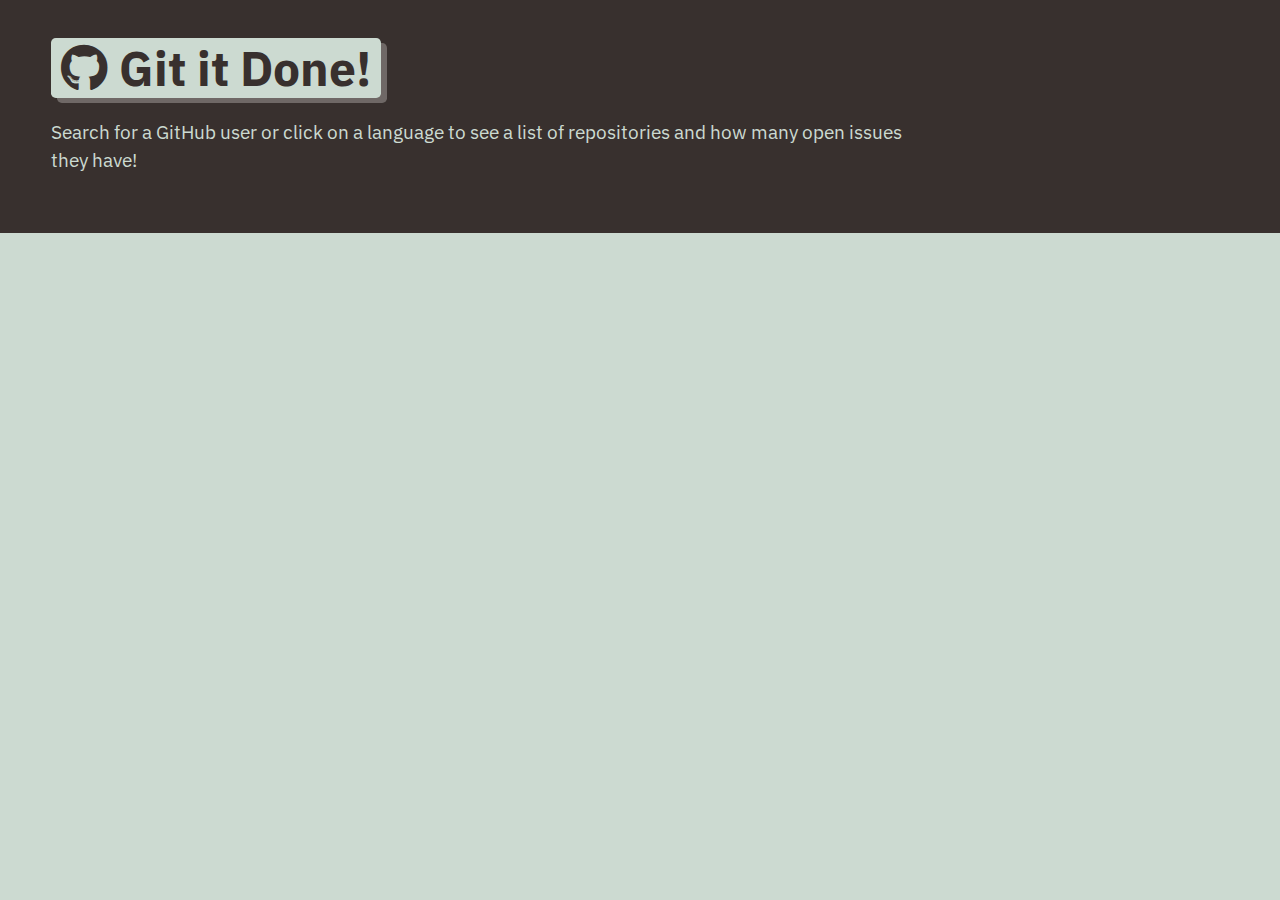
==== index.html @ be93f6a6 "initial commit, git ignore added" ====
<!DOCTYPE html>
<html lang="en">

<head>
  <meta charset="UTF-8">
  <meta name="viewport" content="width=device-width, initial-scale=1.0">
  <meta http-equiv="X-UA-Compatible" content="ie=edge">
  <link href="https://fonts.googleapis.com/css?family=IBM+Plex+Sans:400,400i,700&display=swap" rel="stylesheet">
  <link rel="stylesheet" href="https://cdnjs.cloudflare.com/ajax/libs/font-awesome/5.11.2/css/all.min.css">
  <link rel="stylesheet" href="./assets/css/style.css" />
  <title>Git it Done</title>
</head>

<body class="flex-column min-100-vh">
  <header class="hero">
    <h1 class="app-title"><i class="fab fa-github"></i> Git it Done!</h1>
    <p>Search for a GitHub user or click on a language to see a list of repositories and how many open issues they have!
    </p>
  </header>


  <main class="flex-row justify-space-between">

  </main>

</body>

</html>
---- assets/css/style.css ----
:root {
  --primary: #ccdad1;
  --secondary: #9caea9;
  --tertiary: #788585;
  --light-dark: #6f6866;
  --dark: #38302e;
  --border-radius: .3rem;
}

* {
  box-sizing: border-box;
}

body {
  background-color: var(--primary);
  margin: 0;
  padding: 0;
  font-family: "IBM Plex Sans", sans-serif;
  color: var(--dark);
  line-height: 1.5;
  font-size: 16px;
}

h1,
h2,
h3,
h4,
h5,
h6 {
  font-weight: 700;
  margin: 0;
  color: var(--dark);
  line-height: 1.25;
}

main {
  margin: 20px auto;
  width: 94%;
}

p {
  font-size: 1.2rem;
}

 .btn {
  font-size: 1.3rem;
  text-decoration:none;
  padding: 6px 5px;
  width: 100%;
  display: block;
  margin: 5px 0;
  border-radius: var(--border-radius);
  color: var(--primary);
  border: none;
  outline: none;
  background-color: var(--light-dark);
  box-shadow: 3px 3px var(--dark);
  transform: translate(-1px, -1px);
}

 .btn:hover {
  color: var(--primary);
  background-color: var(--tertiary);
  transform: translate(0, 0);
  box-shadow: 2px 2px var(--dark);
}

.btn-inline {
  display: inline;
}

.btn-back {
  border-radius: var(--border-radius);
  color: var(--primary);
  border: none;
  outline: none;
  background-color: var(--light-dark);
  box-shadow: 3px 3px var(--secondary);
  transform: translate(-1px, -1px);
  display: inline-block;
  width: auto;
  margin-top: 20px;
  padding: 15px;
  text-decoration: none;
  font-size: 1.2rem;
}

 .btn-back:hover {
  color: var(--primary);
  background-color: var(--tertiary);
  transform: translate(0, 0);
  box-shadow: 2px 2px var(--dark);
}

.hero {
  padding: 3% 4%;
  background-color: var(--dark);
  color: var(--primary);
}

.hero p {
  max-width: 75%;
}

.app-title {
  font-size: 3rem;
  background-color: var(--primary);
  color: var(--dark);
  padding: 0 10px;
  display: inline-block;
  border-radius: var(--border-radius);
  box-shadow: 6px 5px var(--light-dark);
}

.list-group {
  padding: 0;
  list-style: none;
}

.list-item {
  margin-bottom: 10px;
  padding: 1.5%;
  border-radius: var(--border-radius);
  background-color: var(--light-dark);
  color: var(--primary);
  text-decoration: none;
}

.list-item:hover {
  background-color: var(--dark);
}

.status-icon {
  padding: 2px 5px;
  margin: 0 5px;
  background-color: rgba(255,255,255, 1);
  border-radius: var(--border-radius);
}

.icon-danger {
  color: rgb(255, 70, 70);
}

.icon-success {
  color: rgb(29, 153, 255);
}

/* CARDS */
.card {
  margin: 0 0 20px 0;
  border: 3px solid var(--dark);
  border-radius: var(--border-radius);
}

.card-header {
  color: var(--primary);
  background-color: var(--dark);
  padding: 2.5%;
  border-radius: calc(.18rem - 1px) calc(.18rem - 1px) 0 0;
}

.card-body {
  padding: 2.5%;
}

/* FORM */
.form-label,
.form-input,
.form-textarea {
  display: block;
}

.form-label {
  font-size: 1.1rem;
  margin: 0 0 0 5px;
}

.form-input {
  width: 100%;
  padding: 3%;
  margin: 5px 0;
  font-size: 1.2rem;
  border: 2px solid var(--light-dark);
  border-radius: var(--border-radius);
}

/* HEIGHT / WIDTH UTILS */
.min-100-vh {
  min-height: 100vh;
}

.min-100-vw {
  min-width: 100vw;
}

/* FONT UTILS */
.text-uppercase {
  text-transform: uppercase;
}


/* FLEX CONTENT */
.flex-row {
  display: flex;
  flex-wrap: wrap;
}

.flex-column {
  display: flex;
  flex-direction: column;
  flex-wrap: wrap;
}

.justify-space-between {
  justify-content: space-between;
}

.justify-space-around {
  justify-content: space-around;
}

.justify-flex-start {
  justify-content: flex-start
}

.justify-flex-end {
  justify-content: flex-end;
}

.justify-center {
  justify-content: center;
}

.align-stretch {
  align-items: stretch;
}

.align-end {
  align-items: flex-end;
}

.align-center {
  align-items: center;
}

.col-auto {
  flex-grow: 1;
}

.col-1 {
  flex: 0 0 calc(100% * 1 / 12 - 2%);
}

.col-2 {
  flex: 0 0 calc(100% * 2 / 12 - 2%);
}

.col-3 {
  flex: 0 0 calc(100% * 3 / 12 - 2%);
}

.col-4 {
  flex: 0 0 calc(100% * 4 / 12 - 2%);
}

.col-5 {
  flex: 0 0 calc(100% * 5 / 12 - 2%);
}

.col-6 {
  flex: 0 0 calc(100% * 6 / 12 - 2%);
}

.col-7 {
  flex: 0 0 calc(100% * 7 / 12 - 2%);
}

.col-8 {
  flex: 0 0 calc(100% * 8 / 12 - 2%);
}

.col-9 {
  flex: 0 0 calc(100% * 9 / 12 - 2%);
}

.col-10 {
  flex: 0 0 calc(100% * 10 / 12 - 2%);
}

.col-11 {
  flex: 0 0 calc(100% * 11 / 12 - 2%);
}

.col-12 {
  flex: 0 0 100%;
}

/* col-sm */
@media screen and (min-width: 640px) {
  .col-sm-1 {
    flex: 0 0 calc(100% * 1 / 12 - 2%);
  }

  .col-sm-2 {
    flex: 0 0 calc(100% * 2 / 12 - 2%);
  }

  .col-sm-3 {
    flex: 0 0 calc(100% * 3 / 12 - 2%);
  }

  .col-sm-4 {
    flex: 0 0 calc(100% * 4 / 12 - 2%);
  }

  .col-sm-5 {
    flex: 0 0 calc(100% * 5 / 12 - 2%);
  }

  .col-sm-6 {
    flex: 0 0 calc(100% * 6 / 12 - 2%);
  }

  .col-sm-7 {
    flex: 0 0 calc(100% * 7 / 12 - 2%);
  }

  .col-sm-8 {
    flex: 0 0 calc(100% * 8 / 12 - 2%);
  }

  .col-sm-9 {
    flex: 0 0 calc(100% * 9 / 12 - 2%);
  }

  .col-sm-10 {
    flex: 0 0 calc(100% * 10 / 12 - 2%);
  }

  .col-sm-11 {
    flex: 0 0 calc(100% * 11 / 12 - 2%);
  }

  .col-sm-12 {
    flex: 0 0 100%;
  }
}


/* col-md */
@media screen and (min-width: 768px) {
  .col-md-1 {
    flex: 0 0 calc(100% * 1 / 12 - 2%);
  }

  .col-md-2 {
    flex: 0 0 calc(100% * 2 / 12 - 2%);
  }

  .col-md-3 {
    flex: 0 0 calc(100% * 3 / 12 - 2%);
  }

  .col-md-4 {
    flex: 0 0 calc(100% * 4 / 12 - 2%);
  }

  .col-md-5 {
    flex: 0 0 calc(100% * 5 / 12 - 2%);
  }

  .col-md-6 {
    flex: 0 0 calc(100% * 6 / 12 - 2%);
  }

  .col-md-7 {
    flex: 0 0 calc(100% * 7 / 12 - 2%);
  }

  .col-md-8 {
    flex: 0 0 calc(100% * 8 / 12 - 2%);
  }

  .col-md-9 {
    flex: 0 0 calc(100% * 9 / 12 - 2%);
  }

  .col-md-10 {
    flex: 0 0 calc(100% * 10 / 12 - 2%);
  }

  .col-md-11 {
    flex: 0 0 calc(100% * 11 / 12 - 2%);
  }

  .col-md-12 {
    flex: 0 0 100%;
  }
}

/* col-lg */
@media screen and (min-width: 992px) {
  .col-lg-1 {
    flex: 0 0 calc(100% * 1 / 12 - 2%);
  }

  .col-lg-2 {
    flex: 0 0 calc(100% * 2 / 12 - 2%);
  }

  .col-lg-3 {
    flex: 0 0 calc(100% * 3 / 12 - 2%);
  }

  .col-lg-4 {
    flex: 0 0 calc(100% * 4 / 12 - 2%);
  }

  .col-lg-5 {
    flex: 0 0 calc(100% * 5 / 12 - 2%);
  }

  .col-lg-6 {
    flex: 0 0 calc(100% * 6 / 12 - 2%);
  }

  .col-lg-7 {
    flex: 0 0 calc(100% * 7 / 12 - 2%);
  }

  .col-lg-8 {
    flex: 0 0 calc(100% * 8 / 12 - 2%);
  }

  .col-lg-9 {
    flex: 0 0 calc(100% * 9 / 12 - 2%);
  }

  .col-lg-10 {
    flex: 0 0 calc(100% * 10 / 12 - 2%);
  }

  .col-lg-11 {
    flex: 0 0 calc(100% * 11 / 12 - 2%);
  }

  .col-lg-12 {
    flex: 0 0 100%;
  }
}

/* col-xl */
@media screen and (min-width: 1200px) {
  .col-xl-1 {
    flex: 0 0 calc(100% * 1 / 12 - 2%);
  }

  .col-xl-2 {
    flex: 0 0 calc(100% * 2 / 12 - 2%);
  }

  .col-xl-3 {
    flex: 0 0 calc(100% * 3 / 12 - 2%);
  }

  .col-xl-4 {
    flex: 0 0 calc(100% * 4 / 12 - 2%);
  }

  .col-xl-5 {
    flex: 0 0 calc(100% * 5 / 12 - 2%);
  }

  .col-xl-6 {
    flex: 0 0 calc(100% * 6 / 12 - 2%);
  }

  .col-xl-7 {
    flex: 0 0 calc(100% * 7 / 12 - 2%);
  }

  .col-xl-8 {
    flex: 0 0 calc(100% * 8 / 12 - 2%);
  }

  .col-xl-9 {
    flex: 0 0 calc(100% * 9 / 12 - 2%);
  }

  .col-xl-10 {
    flex: 0 0 calc(100% * 10 / 12 - 2%);
  }

  .col-xl-11 {
    flex: 0 0 calc(100% * 11 / 12 - 2%);
  }

  .col-xl-12 {
    flex: 0 0 100%;
  }
}
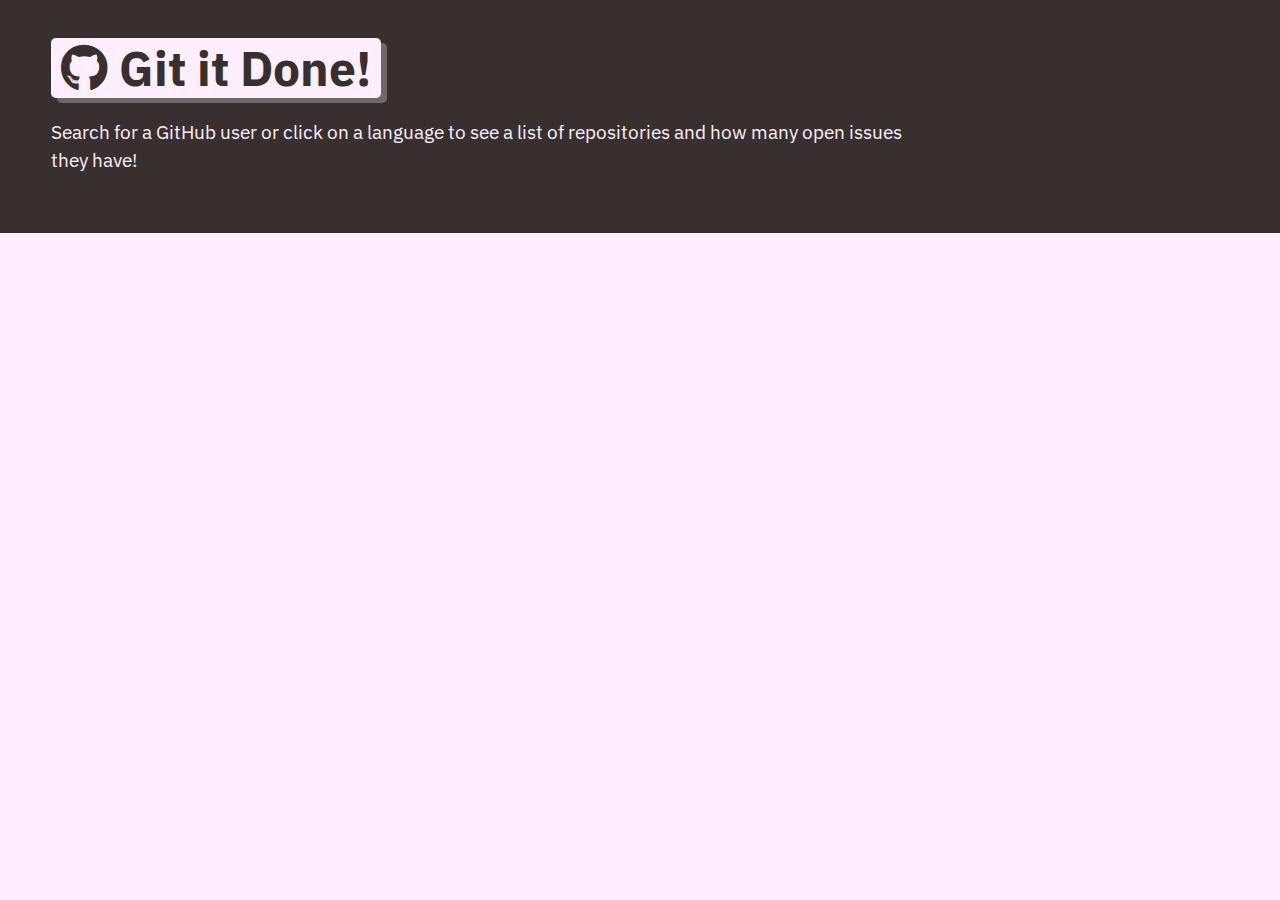
==== commit 3dbf61af: "formated api to github users. fetched the api and converted the response to json to read easier for " ====
--- a/index.html
+++ b/index.html
@@ -23,6 +23,6 @@
 
   </main>
 
+  <script src="./assets/js/homepage.js"></script>
 </body>
-
 </html>--- a/assets/css/style.css
+++ b/assets/css/style.css
@@ -1,5 +1,5 @@
 :root {
-  --primary: #ccdad1;
+  --primary: #ffeffc;
   --secondary: #9caea9;
   --tertiary: #788585;
   --light-dark: #6f6866;
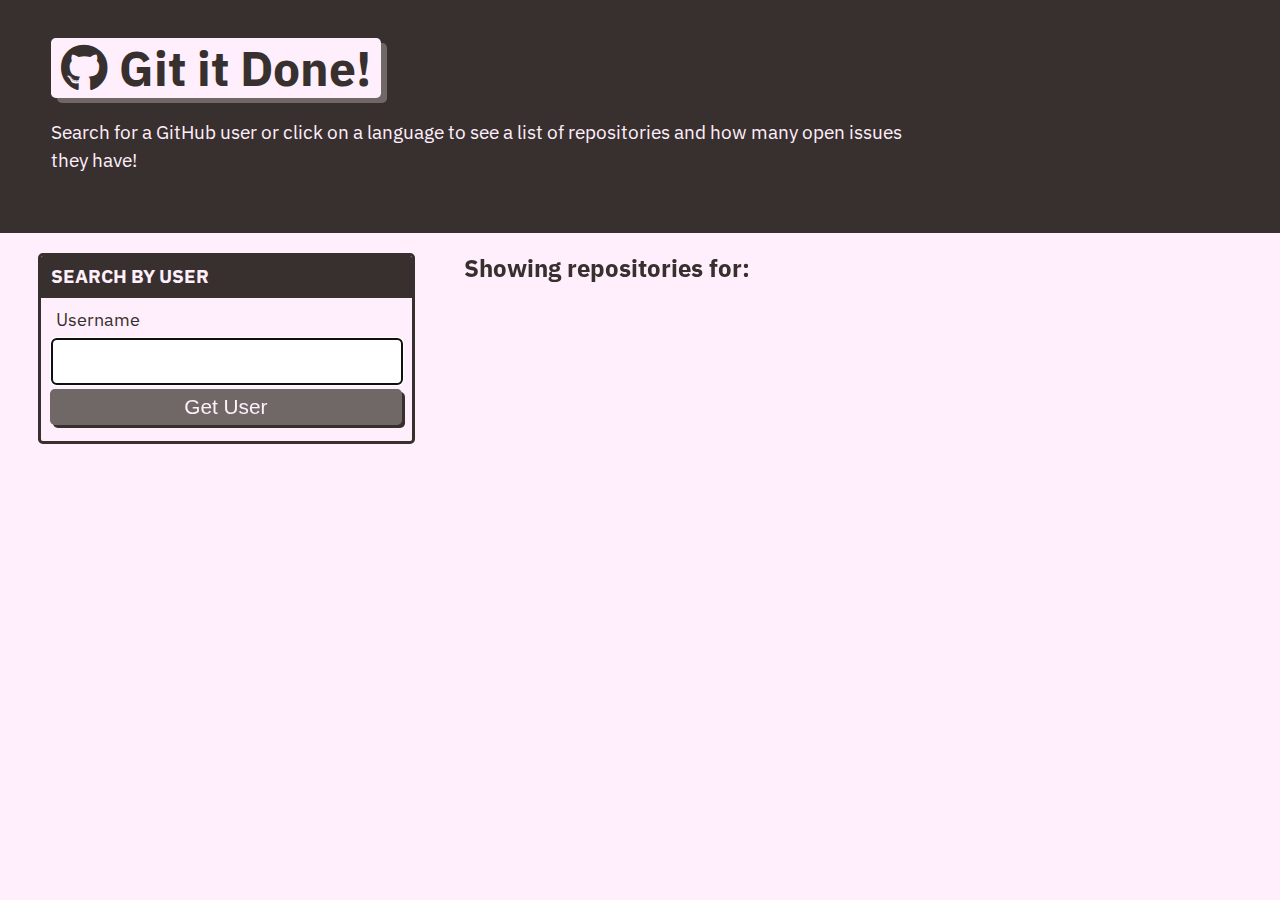
==== commit 62a197ae: "added user search option" ====
--- a/index.html
+++ b/index.html
@@ -20,7 +20,21 @@
 
 
   <main class="flex-row justify-space-between">
+    <div class="col-12 col-md-4">
+      <div class="card">
+        <h3 class="card-header text-uppercase"> Search By user</h3>
+        <form id="user-form" class="card-body">
+          <label class="form-label" for="username">Username</label>
+          <input name="username" id="username" type="text" autofocus="true" class="form-input"/>
+          <button type="submit" class="btn"> Get User </button>
+        </form>
+      </div>
+    </div>
 
+    <div class="col-12 col-md-8">
+      <h2 class="subtitle"> Showing repositories for: <span id="repo-search-term"></span></h2>
+      <div id="repos-container" class="list-group"></div>
+    </div>
   </main>
 
   <script src="./assets/js/homepage.js"></script>
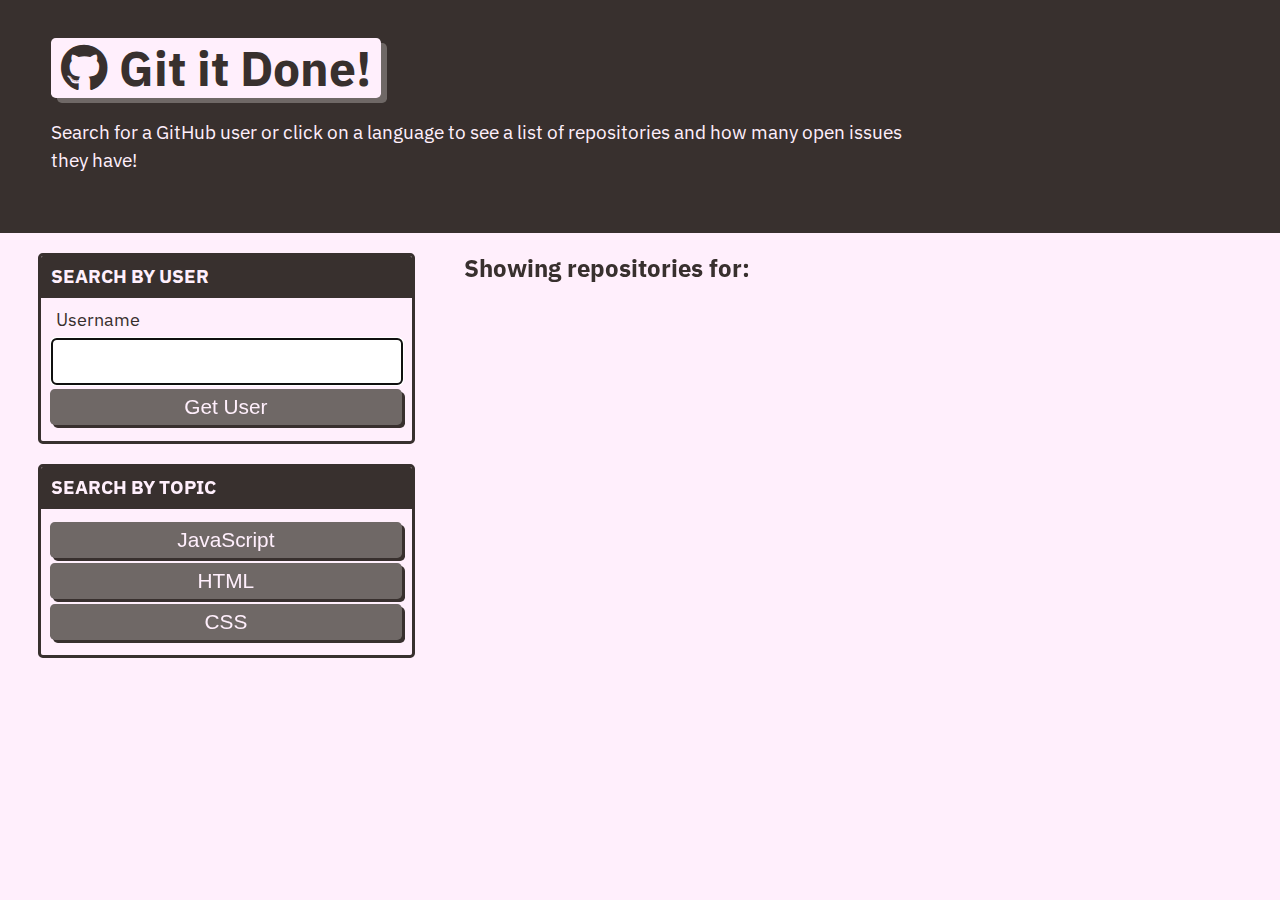
==== commit 2db796db: "added js html css search options" ====
--- a/index.html
+++ b/index.html
@@ -29,6 +29,14 @@
           <button type="submit" class="btn"> Get User </button>
         </form>
       </div>
+      <div class="card">
+        <h3 class="card-header text-uppercase"> Search By Topic</h3>
+        <div class="card-body" id="language-buttons">
+          <button class="btn" data-language="javascript">JavaScript</button>
+          <button class="btn" data-language="html">HTML</button>
+          <button class="btn" data-language="css">CSS</button>
+        </div>
+      </div>
     </div>
 
     <div class="col-12 col-md-8">
